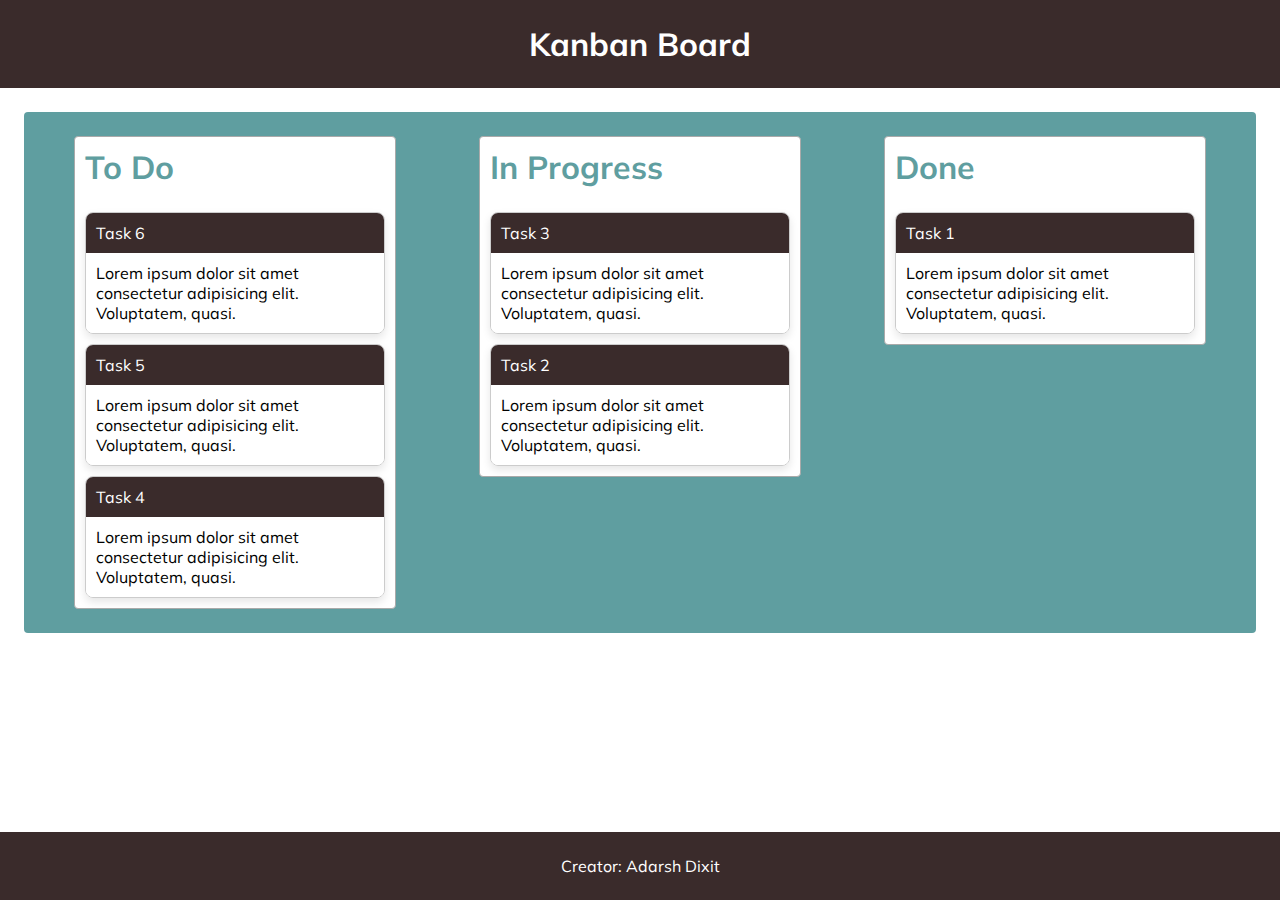
==== index.html @ 6699b0a2 "basic" ====
<!DOCTYPE html>
<html lang="en">
  <head>
    <meta charset="UTF-8" />
    <meta name="viewport" content="width=device-width, initial-scale=1.0" />
    <title>Kanban Board</title>
    <link rel="stylesheet" href="main.css" />
    <link rel="preconnect" href="https://fonts.googleapis.com" />
    <link rel="preconnect" href="https://fonts.gstatic.com" crossorigin />
    <link
      href="https://fonts.googleapis.com/css2?family=Mulish:ital,wght@0,200;0,300;0,400;0,500;0,600;0,700;0,800;0,900;0,1000;1,200;1,300;1,400;1,500;1,600;1,700;1,800;1,900;1,1000&display=swap"
      rel="stylesheet"
    />
  </head>
  <body>
    <header class="nav-wrapper w-100 flexCenter"><h1>Kanban Board</h1></header>
    <main>
      <div class="container paddings">
        <div class="kanban-board paddings">
          <div class="kanban-column">
            <div class="kanban__column-title">
              <h1>To Do</h1>
            </div>
            <div class="kanban-card" draggable="true">
              <div class="kanban-card-header">
                <label>Task 6</label>
              </div>
              <div class="kanban-card-body">
                <p>
                  Lorem ipsum dolor sit amet consectetur adipisicing elit.
                  Voluptatem, quasi.
                </p>
              </div>
            </div>
            <div class="kanban-card"  draggable="true">
              <div class="kanban-card-header">
                <label>Task 5</label>
              </div>
              <div class="kanban-card-body">
                <p>
                  Lorem ipsum dolor sit amet consectetur adipisicing elit.
                  Voluptatem, quasi.
                </p>
              </div>
            </div>
            <div class="kanban-card"  draggable="true">
              <div class="kanban-card-header">
                <label>Task 4</label>
              </div>
              <div class="kanban-card-body">
                <p>
                  Lorem ipsum dolor sit amet consectetur adipisicing elit.
                  Voluptatem, quasi.
                </p>
              </div>
            </div>
          </div>
          <div class="kanban-column">
            <div class="kanban__column-title">
              <h1>In Progress</h1>
            </div>
            <div class="kanban-card"  draggable="true">
              <div class="kanban-card-header">
                <label>Task 3</label>
              </div>
              <div class="kanban-card-body">
                <p>
                  Lorem ipsum dolor sit amet consectetur adipisicing elit.
                  Voluptatem, quasi.
                </p>
              </div>
            </div>
            <div class="kanban-card"  draggable="true">
              <div class="kanban-card-header">
                <label>Task 2</label>
              </div>
              <div class="kanban-card-body">
                <p>
                  Lorem ipsum dolor sit amet consectetur adipisicing elit.
                  Voluptatem, quasi.
                </p>
              </div>
            </div>
          </div>
          <div class="kanban-column">
            <div class="kanban__column-title">
              <h1>Done</h1>
            </div>
            <div class="kanban-card"  draggable="true">
              <div class="kanban-card-header">
                <label>Task 1</label>
              </div>
              <div class="kanban-card-body">
                <p>
                  Lorem ipsum dolor sit amet consectetur adipisicing elit.
                  Voluptatem, quasi.
                </p>
              </div>
            </div>
          </div>
        </div>
      </div>
    </main>
    <footer class="footer-wrapper flexCenter paddings w-100">
      <p>Creator: Adarsh Dixit</p>
    </footer>
    <script src="main.js" type="module"></script>
  </body>
</html>
---- main.css ----
* {
  margin: 0;
  padding: 0;
  box-sizing: border-box;
  font-family: 'Mulish', sans-serif;
  scroll-behavior: smooth;
}
a {
  color: inherit;
  text-decoration: none;
}
body {
  display: flex;
  flex-direction: column;
  min-height: 100vh;
}
header,
footer {
  background-color: rgb(58, 43, 43);
  color: white;
  padding: 1.5rem;
}
main {
  flex: 1;
}
/* common css */
.m-0 {
  margin: 0;
}
.p-0 {
  padding: 0;
}
.paddings {
  padding: 1.5rem;
}
.flexCenter {
  display: flex;
  row-gap: 2rem;
  justify-content: center;
  align-items: center;
  flex-wrap: wrap;
}
.flexStart {
  display: flex;
  justify-content: flex-start;
  align-items: center;
}
.flexEnd {
  display: flex;
  justify-content: flex-end;
  align-items: center;
}
.w-100 {
  width: 100%;
}
/* main */

.kanban-board {
    background: cadetblue;
    border-radius: 4px;
    display: flex;
    gap: 2rem;
    justify-content: space-around;
    align-items: flex-start;
    color: #fff;
    flex-direction: row;
    align-content: flex-start;
}
.kanban-column {
    display: flex;
    flex-direction: column;
    gap: 10px;
    padding: 10px;
    border: 1px solid #aaa;
    border-radius: 4px;
    background: #fff;
}
.kanban__column-title {
  margin-bottom: 15px;
  user-select: none;
  color: cadetblue;
}

.kanban-card {
  width: 300px;
  border: 1px solid #ccc;
  border-radius: 8px;
  overflow: hidden;
  box-shadow: 0 4px 8px rgba(0, 0, 0, 0.1);
  cursor: move;
}
.kanban-card-header {
    background-color: #3a2b2b;
    color: white;
    padding: 10px;
    text-align: left;
}
.kanban-card-body{
    padding: 10px;
    background-color: #fff;
    color: #000;
}
.is-draggable {
    scale: 1.1;
    box-shadow: 0px 5px 15px rgba(0,0,0,0.25);
    background: rgb(50, 50, 50);
    color: white;
}
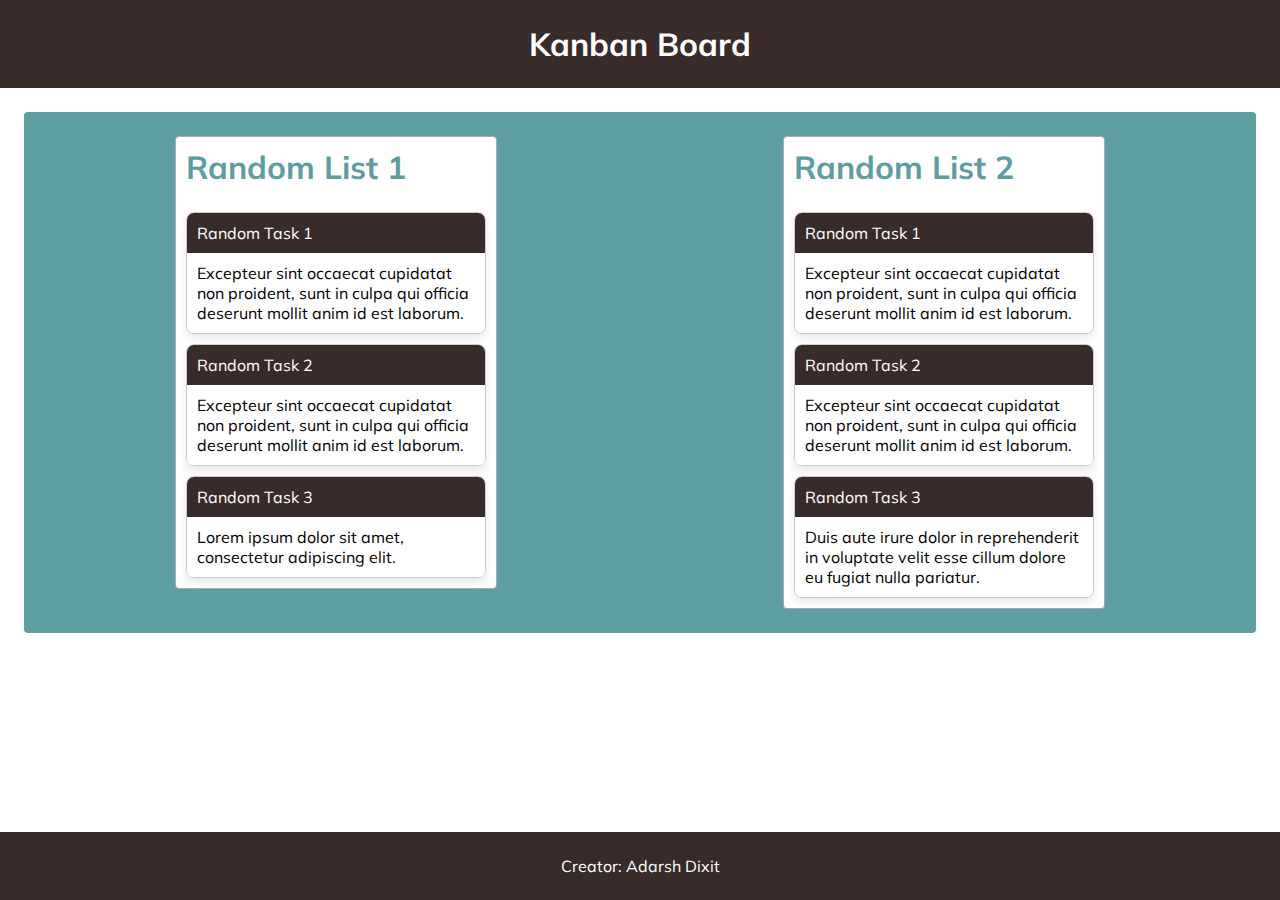
==== commit c51efdc1: "dynamic" ====
--- a/index.html
+++ b/index.html
@@ -16,12 +16,12 @@
     <header class="nav-wrapper w-100 flexCenter"><h1>Kanban Board</h1></header>
     <main>
       <div class="container paddings">
-        <div class="kanban-board paddings">
-          <div class="kanban-column">
+        <div class="kanban-board paddings" id="kanbanBoard">
+          <!-- <div class="kanban-column">
             <div class="kanban__column-title">
               <h1>To Do</h1>
             </div>
-            <div class="kanban-card" draggable="true">
+            <div class="kanban-card" draggable="true" contenteditable="true" data-position="1">
               <div class="kanban-card-header">
                 <label>Task 6</label>
               </div>
@@ -32,72 +32,7 @@
                 </p>
               </div>
             </div>
-            <div class="kanban-card"  draggable="true">
-              <div class="kanban-card-header">
-                <label>Task 5</label>
-              </div>
-              <div class="kanban-card-body">
-                <p>
-                  Lorem ipsum dolor sit amet consectetur adipisicing elit.
-                  Voluptatem, quasi.
-                </p>
-              </div>
-            </div>
-            <div class="kanban-card"  draggable="true">
-              <div class="kanban-card-header">
-                <label>Task 4</label>
-              </div>
-              <div class="kanban-card-body">
-                <p>
-                  Lorem ipsum dolor sit amet consectetur adipisicing elit.
-                  Voluptatem, quasi.
-                </p>
-              </div>
-            </div>
-          </div>
-          <div class="kanban-column">
-            <div class="kanban__column-title">
-              <h1>In Progress</h1>
-            </div>
-            <div class="kanban-card"  draggable="true">
-              <div class="kanban-card-header">
-                <label>Task 3</label>
-              </div>
-              <div class="kanban-card-body">
-                <p>
-                  Lorem ipsum dolor sit amet consectetur adipisicing elit.
-                  Voluptatem, quasi.
-                </p>
-              </div>
-            </div>
-            <div class="kanban-card"  draggable="true">
-              <div class="kanban-card-header">
-                <label>Task 2</label>
-              </div>
-              <div class="kanban-card-body">
-                <p>
-                  Lorem ipsum dolor sit amet consectetur adipisicing elit.
-                  Voluptatem, quasi.
-                </p>
-              </div>
-            </div>
-          </div>
-          <div class="kanban-column">
-            <div class="kanban__column-title">
-              <h1>Done</h1>
-            </div>
-            <div class="kanban-card"  draggable="true">
-              <div class="kanban-card-header">
-                <label>Task 1</label>
-              </div>
-              <div class="kanban-card-body">
-                <p>
-                  Lorem ipsum dolor sit amet consectetur adipisicing elit.
-                  Voluptatem, quasi.
-                </p>
-              </div>
-            </div>
-          </div>
+          </div> -->
         </div>
       </div>
     </main>
--- a/main.css
+++ b/main.css
@@ -2,7 +2,7 @@
   margin: 0;
   padding: 0;
   box-sizing: border-box;
-  font-family: 'Mulish', sans-serif;
+  font-family: "Mulish", sans-serif;
   scroll-behavior: smooth;
 }
 a {
@@ -56,24 +56,29 @@
 /* main */
 
 .kanban-board {
-    background: cadetblue;
-    border-radius: 4px;
-    display: flex;
-    gap: 2rem;
-    justify-content: space-around;
-    align-items: flex-start;
-    color: #fff;
-    flex-direction: row;
-    align-content: flex-start;
+  background: cadetblue;
+  border-radius: 4px;
+  display: flex;
+  gap: 2rem;
+  justify-content: space-around;
+  align-items: flex-start;
+  color: #fff;
+  flex-direction: row;
+  align-content: flex-start;
 }
 .kanban-column {
-    display: flex;
-    flex-direction: column;
-    gap: 10px;
-    padding: 10px;
-    border: 1px solid #aaa;
-    border-radius: 4px;
-    background: #fff;
+  display: flex;
+  flex-direction: column;
+  gap: 10px;
+  padding: 10px;
+  border: 1px solid #aaa;
+  border-radius: 4px;
+  background: #fff;
+}
+.cards-container {
+  display: flex;
+  flex-direction: column;
+  gap: 10px;
 }
 .kanban__column-title {
   margin-bottom: 15px;
@@ -90,19 +95,19 @@
   cursor: move;
 }
 .kanban-card-header {
-    background-color: #3a2b2b;
-    color: white;
-    padding: 10px;
-    text-align: left;
+  background-color: #3a2b2b;
+  color: white;
+  padding: 10px;
+  text-align: left;
 }
-.kanban-card-body{
-    padding: 10px;
-    background-color: #fff;
-    color: #000;
+.kanban-card-body {
+  padding: 10px;
+  background-color: #fff;
+  color: #000;
 }
 .is-draggable {
-    scale: 1.1;
-    box-shadow: 0px 5px 15px rgba(0,0,0,0.25);
-    background: rgb(50, 50, 50);
-    color: white;
-}+  scale: 1.1;
+  box-shadow: 0px 5px 15px rgba(0, 0, 0, 0.25);
+  background: rgb(50, 50, 50);
+  color: white;
+}
